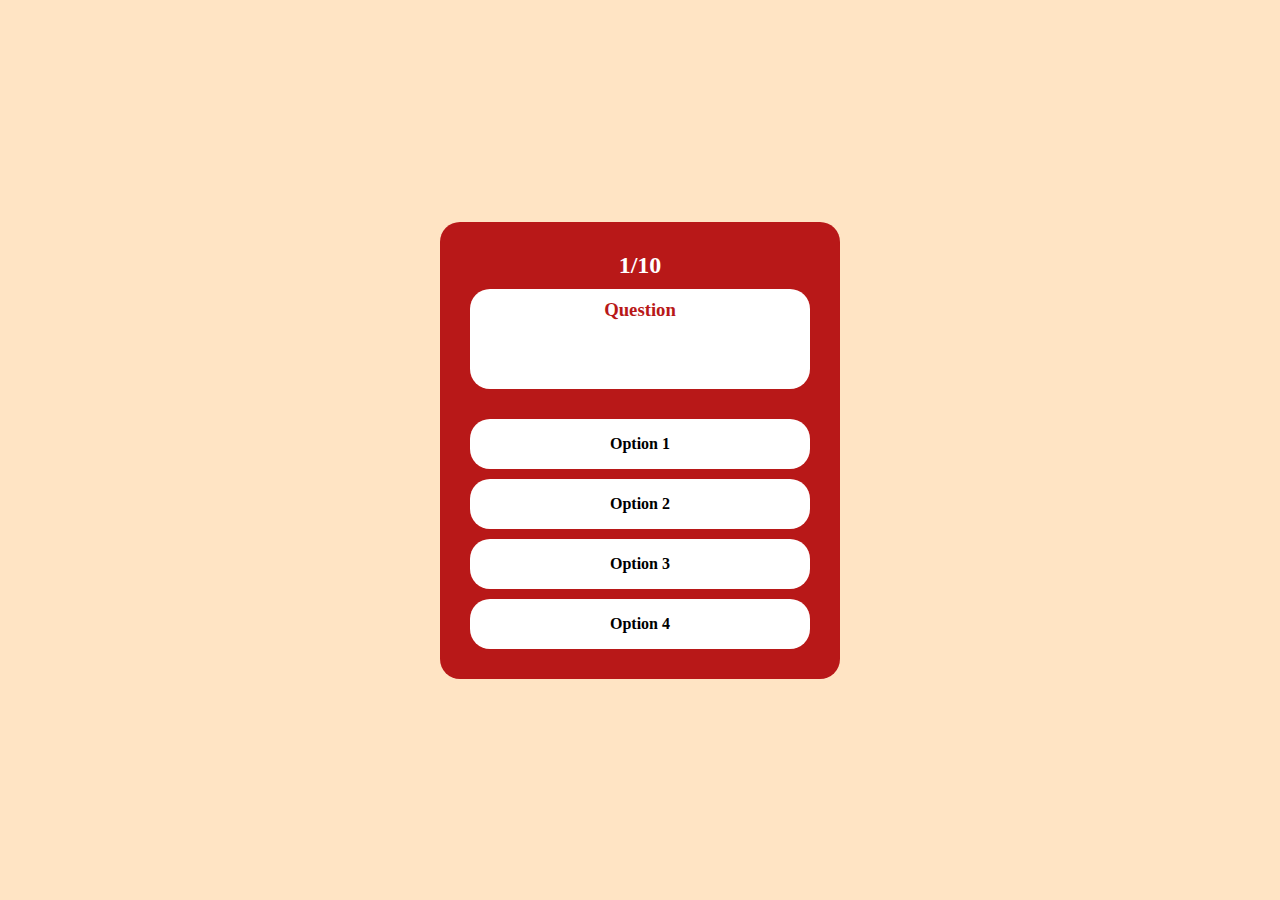
==== Quiz/index.html @ 61c6c53a "message" ====
<!DOCTYPE html>
<html>
<head>
  <title>Quiz</title>
  <link rel="stylesheet" type="text/css" href="index.css">
</head>
<body>
  <div class="quiz-container">
    <div class="box">
      <h2 style="color: white;">1/10</h2>
      <div class="qnsbox">
        <h3 style="color: #b81818;">Question</h3>
        <div class="question">
          <h4 id="question"></h4>
        </div>
      </div>
      <div class="option">
        <h4 id="option1" onclick="nextQuestion(this)">Option 1</h4>
      </div>
      <div class="option">
        <h4 id="option2" onclick="nextQuestion(this)">Option 2</h4>
      </div>
      <div class="option">
        <h4 id="option3" onclick="nextQuestion(this)">Option 3</h4>
      </div>
      <div class="option">
        <h4 id="option4" onclick="nextQuestion(this)">Option 4</h4>
      </div>
    </div>
  </div>
  <script>
    const questions = [
      {
        question: "What is the capital of France?",
        options: ["London", "Paris", "Rome", "Berlin"],
        answer: 1
      },
      {
        question: "Who wrote the play 'Romeo and Juliet'?",
        options: ["William Shakespeare", "Jane Austen", "Charles Dickens", "Mark Twain"],
        answer: 0
      },
      {
        question: "How many planets are in our solar system?",
        options: ["7", "8", "9", "10"],
        answer: 1
      },
      {
        question: "What is the largest mammal on Earth?",
        options: ["Elephant", "Blue Whale", "Giraffe", "Hippopotamus"],
        answer: 1
      },
      {
        question: "What is the chemical symbol for gold?",
        options: ["Au", "Ag", "Fe", "Cu"],
        answer: 0
      },
      {
        question: "Who painted the Mona Lisa?",
        options: ["Leonardo da Vinci", "Vincent van Gogh", "Pablo Picasso", "Michelangelo"],
        answer: 0
      },
      {
        question: "What is the tallest mountain in the world?",
        options: ["Mount Kilimanjaro", "Mount Everest", "K2", "Mount Fuji"],
        answer: 1
      },
      {
        question: "Which planet is known as the Red Planet?",
        options: ["Jupiter", "Mars", "Saturn", "Venus"],
        answer: 1
      },
      {
        question: "What is the boiling point of water in Celsius?",
        options: ["0°C", "100°C", "-100°C", "50°C"],
        answer: 1
      },
      {
        question: "Who was the first President of the United States?",
        options: ["Thomas Jefferson", "George Washington", "Abraham Lincoln", "John Adams"],
        answer: 1
      }
    ];

    let currentQuestion = 0;
    let score = 0;

    function loadQuestion() {
      const q = questions[currentQuestion];
      document.getElementById('question').innerText = q.question;
      document.getElementById('option1').innerText = q.options[0];
      document.getElementById('option2').innerText = q.options[1];
      document.getElementById('option3').innerText = q.options[2];
      document.getElementById('option4').innerText = q.options[3];
      document.querySelector('.box h2').innerText = `${currentQuestion + 1}/10`;
    }

    function nextQuestion(option) {
  const selectedAnswer = option.innerText.trim();
  const correctAnswer = questions[currentQuestion].options[questions[currentQuestion].answer];

  let message;
  if (selectedAnswer === correctAnswer) {
    score++;
    message = "Correct!";
  } else {
    message = `Incorrect. The correct answer is: ${correctAnswer}`;
  }

  currentQuestion++;

  if (currentQuestion < questions.length) {
    window.prompt(message);
    loadQuestion();
  } else {
    window.prompt(`${message}\nQuiz ended! Your score is: ${score}/10`);
    currentQuestion = 0;
    score = 0;
    loadQuestion();
  }
}


  </script>
</body>
</html>
---- Quiz/index.css ----
*{
  margin: 0px;
  padding: 0px;
  box-sizing: border-box;
}
.quiz-container{
  width: 100%;
  height: 100vh;
  background-color: bisque;
  display: flex;
  align-items: center;
  justify-content: center;
}
.box{
  width: 400px;
  height: auto;
  background-color: #b81818;
  display: flex;
  flex-direction: column;
  align-items: center;
  padding: 30px;
  gap: 10px;
  border-radius: 20px;

}
.qnsbox{
  width: 100%;
  height: 100px;
  background-color: white;
  display: flex;
  flex-direction: column;
  align-items: center;
  padding: 10px;
  border-radius: 20px;
  margin-bottom: 20px;
}
.question{
  width: 100%;
  height: 100%;
  display: flex;
  align-items: center;
  justify-content: center;
  text-align: center;
  }

  .option{
    width: 100%;
    height: 50px;
    border-radius: 20px;
    background-color: white;
    display: flex;
  align-items: center;
  justify-content: center;
  text-align: center;
  }
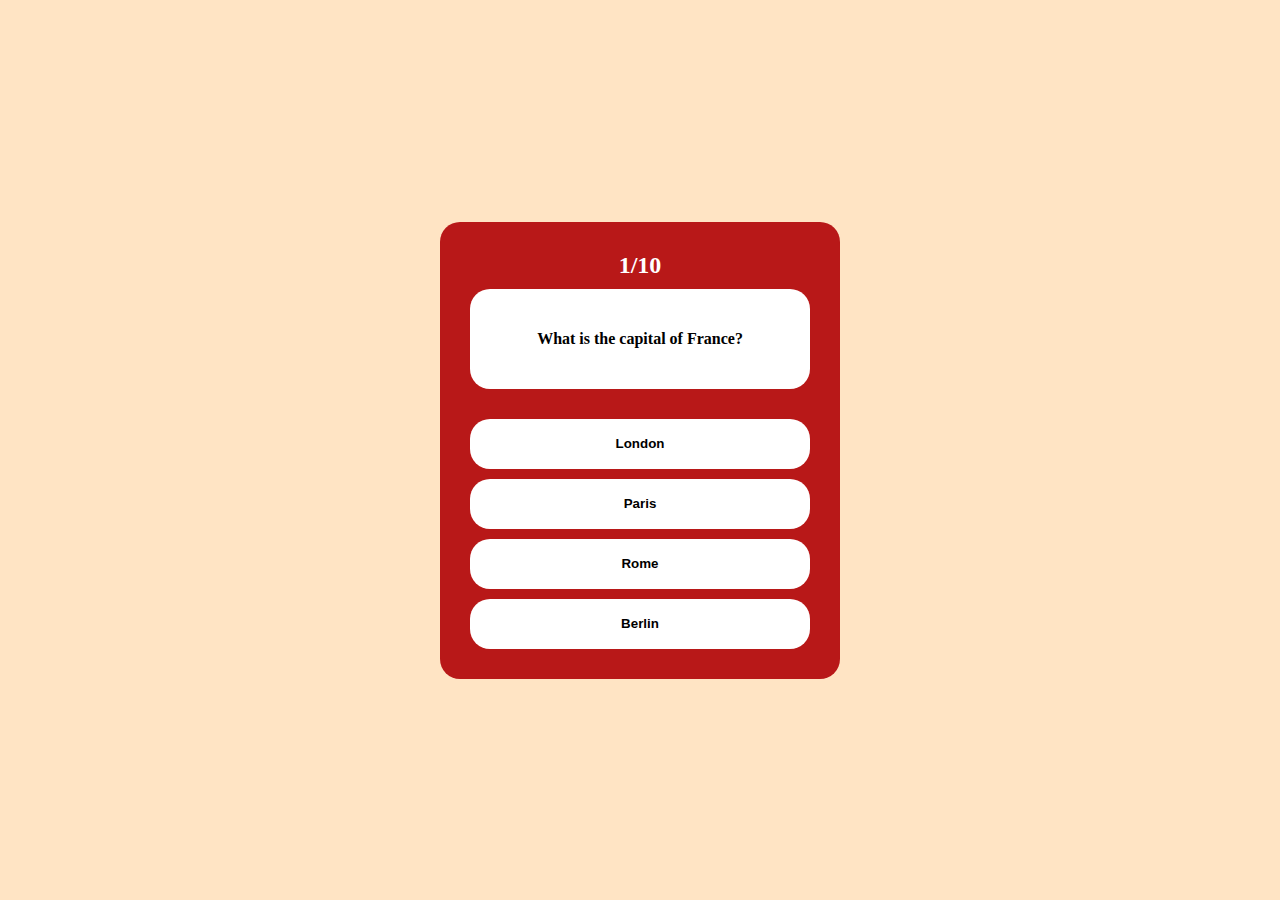
==== commit 0831ac59: "meesage" ====
--- a/Quiz/index.html
+++ b/Quiz/index.html
@@ -9,118 +9,26 @@
     <div class="box">
       <h2 style="color: white;">1/10</h2>
       <div class="qnsbox">
-        <h3 style="color: #b81818;">Question</h3>
+        <h3 style="color: #b81818;"></h3>
         <div class="question">
           <h4 id="question"></h4>
         </div>
       </div>
-      <div class="option">
-        <h4 id="option1" onclick="nextQuestion(this)">Option 1</h4>
-      </div>
-      <div class="option">
-        <h4 id="option2" onclick="nextQuestion(this)">Option 2</h4>
-      </div>
-      <div class="option">
-        <h4 id="option3" onclick="nextQuestion(this)">Option 3</h4>
-      </div>
-      <div class="option">
-        <h4 id="option4" onclick="nextQuestion(this)">Option 4</h4>
-      </div>
+      <button onclick="nextQuestion(this)" class="option">
+        <h4 id="option1" ></h4>
+      </button>
+      <button onclick="nextQuestion(this)" class="option">
+        <h4 id="option2" ></h4>
+      </button>
+      <button onclick="nextQuestion(this)" class="option">
+        <h4 id="option3"></h4>
+      </button>
+      <button onclick="nextQuestion(this)" class="option">
+        <h4 id="option4" ></h4>
+      </button>
     </div>
   </div>
-  <script>
-    const questions = [
-      {
-        question: "What is the capital of France?",
-        options: ["London", "Paris", "Rome", "Berlin"],
-        answer: 1
-      },
-      {
-        question: "Who wrote the play 'Romeo and Juliet'?",
-        options: ["William Shakespeare", "Jane Austen", "Charles Dickens", "Mark Twain"],
-        answer: 0
-      },
-      {
-        question: "How many planets are in our solar system?",
-        options: ["7", "8", "9", "10"],
-        answer: 1
-      },
-      {
-        question: "What is the largest mammal on Earth?",
-        options: ["Elephant", "Blue Whale", "Giraffe", "Hippopotamus"],
-        answer: 1
-      },
-      {
-        question: "What is the chemical symbol for gold?",
-        options: ["Au", "Ag", "Fe", "Cu"],
-        answer: 0
-      },
-      {
-        question: "Who painted the Mona Lisa?",
-        options: ["Leonardo da Vinci", "Vincent van Gogh", "Pablo Picasso", "Michelangelo"],
-        answer: 0
-      },
-      {
-        question: "What is the tallest mountain in the world?",
-        options: ["Mount Kilimanjaro", "Mount Everest", "K2", "Mount Fuji"],
-        answer: 1
-      },
-      {
-        question: "Which planet is known as the Red Planet?",
-        options: ["Jupiter", "Mars", "Saturn", "Venus"],
-        answer: 1
-      },
-      {
-        question: "What is the boiling point of water in Celsius?",
-        options: ["0°C", "100°C", "-100°C", "50°C"],
-        answer: 1
-      },
-      {
-        question: "Who was the first President of the United States?",
-        options: ["Thomas Jefferson", "George Washington", "Abraham Lincoln", "John Adams"],
-        answer: 1
-      }
-    ];
-
-    let currentQuestion = 0;
-    let score = 0;
-
-    function loadQuestion() {
-      const q = questions[currentQuestion];
-      document.getElementById('question').innerText = q.question;
-      document.getElementById('option1').innerText = q.options[0];
-      document.getElementById('option2').innerText = q.options[1];
-      document.getElementById('option3').innerText = q.options[2];
-      document.getElementById('option4').innerText = q.options[3];
-      document.querySelector('.box h2').innerText = `${currentQuestion + 1}/10`;
-    }
-
-    function nextQuestion(option) {
-  const selectedAnswer = option.innerText.trim();
-  const correctAnswer = questions[currentQuestion].options[questions[currentQuestion].answer];
-
-  let message;
-  if (selectedAnswer === correctAnswer) {
-    score++;
-    message = "Correct!";
-  } else {
-    message = `Incorrect. The correct answer is: ${correctAnswer}`;
-  }
-
-  currentQuestion++;
-
-  if (currentQuestion < questions.length) {
-    window.prompt(message);
-    loadQuestion();
-  } else {
-    window.prompt(`${message}\nQuiz ended! Your score is: ${score}/10`);
-    currentQuestion = 0;
-    score = 0;
-    loadQuestion();
-  }
-}
-
-
+  <script src="./index.js">
   </script>
 </body>
 </html>
--- a/Quiz/index.css
+++ b/Quiz/index.css
@@ -43,13 +43,19 @@
   text-align: center;
   }
 
-  .option{
+.option{
     width: 100%;
     height: 50px;
     border-radius: 20px;
+    border: none;
     background-color: white;
     display: flex;
-  align-items: center;
-  justify-content: center;
-  text-align: center;
-  }+    align-items: center;
+    justify-content: center;
+    text-align: center;
+}
+
+.option:hover{
+  background-color: rgba(240, 248, 255, 0.319);
+  color: white;
+}